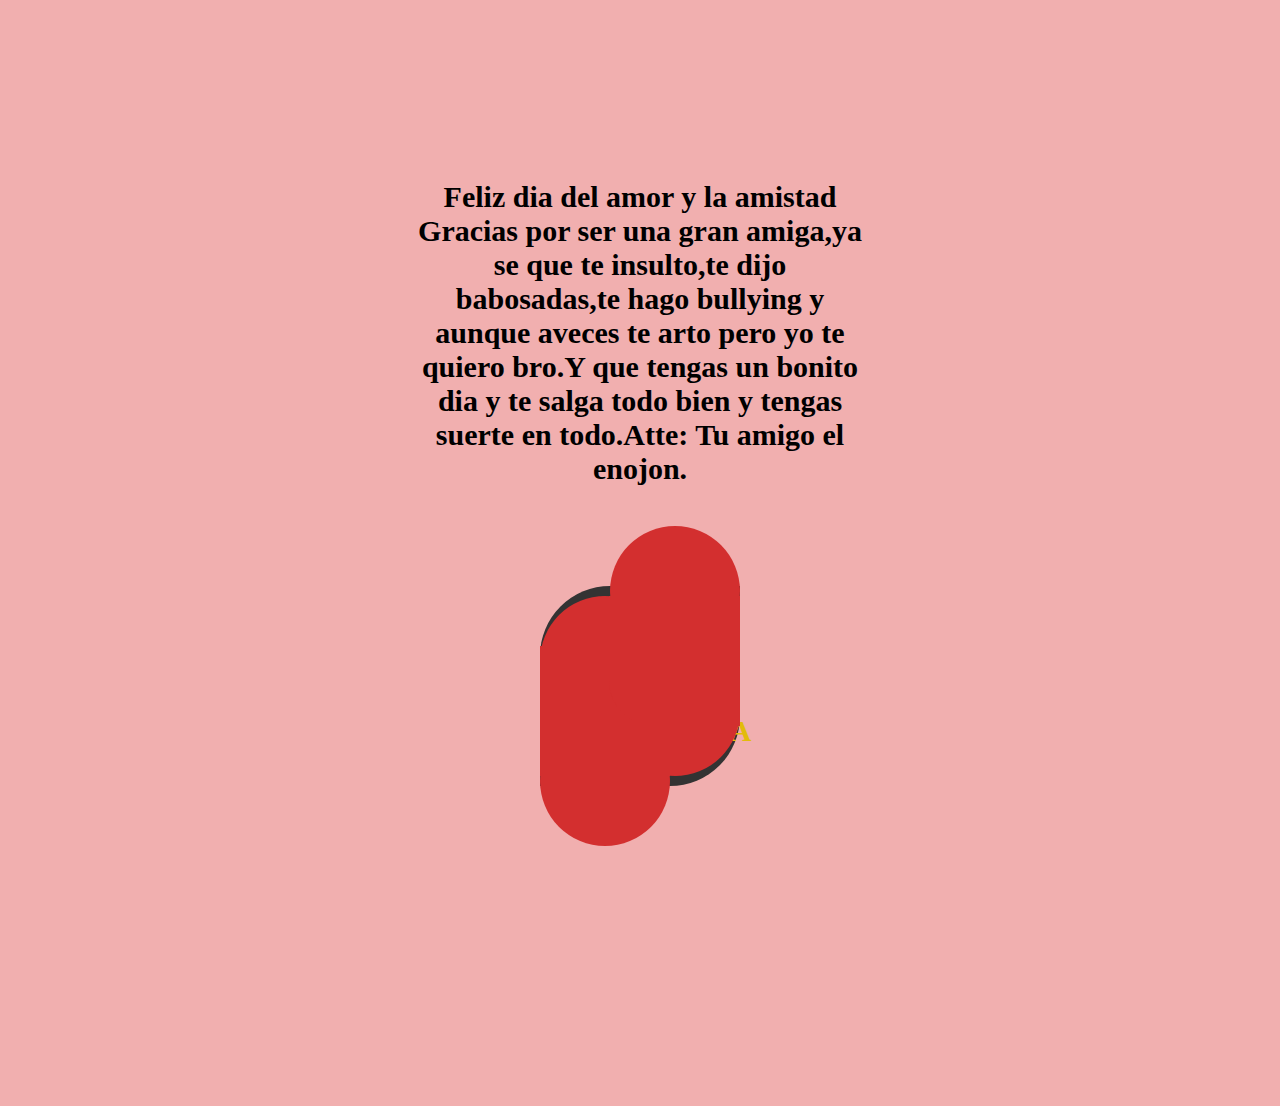
==== index.html @ 5c3881d3 "Add files via upload" ====
<!DOCTYPE html>
<html lang="en">
  <head>
    <meta charset="UTF-8" />
    <meta name="viewport" content="width=device-width, initial-scale=1.0" />
    <title>Tarjetita</title>
    <link rel="stylesheet" href="style.css" />
  </head>
  <body>
    <div id="card">
      <center>
        <h1>
          Feliz dia del amor y la amistad
          Gracias por ser una gran amiga,ya se que te insulto,te dijo babosadas,te hago bullying y aunque aveces te arto pero yo te quiero bro.Y que tengas un bonito dia y te salga todo bien y tengas suerte en todo.Atte: Tu amigo el enojon.       </h1>
      </center>
      <div class="heart" id="heart1">
        <div id="half1">
          <div id="circle"></div>
          <div id="rec"></div>
        </div>
        <div id="half2">
          <div id="circle"></div>
          <div id="rec"></div>
        </div>
      </div>
      <div id="message">
        <h2>¡Tu sonrisa ilumina!
            UMPALUMPA</h2>
      </div>
      <div class="heart" id="heart2">
        <div id="half1">
          <div id="circle"></div>
          <div id="rec"></div>
        </div>
        <div id="half2">
          <div id="circle"></div>
          <div id="rec"></div>
        </div>
      </div>
    </div>
  </body>
</html>
---- style.css ----
@import url(https://fonts.googleapis.com/css?family=Poiret+One);
body {
  background-color: #f1afaf;
  /* font-family: 'Poiret One', Segoe UI Light, cursive; */
  font-family: "Brush Script MT", cursive;
}
h1 {
  font-size: 30px;
  margin-top: -20px;
  margin-bottom: 100px;
}
#card {
  position: absolute;
  top: 200px;
  width: 460px;
  height: 360px;
  left: 50%;
  margin-left: -230px;
}
#card .heart {
  width: 260px;
  height: 260px;
  float: left;
}
#card .heart #circle {
  height: 130px;
  width: 130px;
  border-radius: 50%;
  background-color: #d32f2f;
}
#card .heart #rec,
#card .heart #rec2 {
  margin-top: -60px;
  width: 130px;
  height: 130px;
  background-color: #d32f2f;
  border-radius: 35% 0 0 0;
}
#card .heart #half2 {
  -ms-transform: rotate(-90deg);
  /* IE 9 */
  -webkit-transform: rotate(-90deg);
  /* Chrome, Safari, Opera */
  transform: rotate(-90deg);
  margin-top: -330px;
  margin-left: -200px;
}
#card #heart2 {
  margin-top: -60px;
  margin-left: -130px;
}
#card #heart2 #circle,
#card #heart2 #rec {
  background-color: #d32f2f;
}
#card #heart2 #half2 #rec {
  border-bottom: 1px solid #d32f2f;
  margin-top: -61px;
}
#card #message {
  float: left;
  width: 200px;
  height: 200px;
  margin-left: -130px;
  background-color: #333;
  border-radius: 35% 0 35% 0;
  text-align: center;
}
#card #message h2 {
  font-size: 30px;
  color: #e2bb0b;
  width: 160px;
  margin-top: 60px;
  margin-left: 16px;
}
#card #heart1 {
  -webkit-transform: rotate(180deg);
  -moz-transform: rotate(180deg);
  -ms-transform: rotate(180deg);
  transform: rotate(180deg);
  -webkit-animation: closeLeft 2s ease-in-out forwards;
  -moz-animation: closeLeft 2s ease-in-out forwards;
  -ms-animation: closeLeft 2s ease-in-out forwards;
  animation: closeLeft 2s ease-in-out forwards;
}
#card #heart2 {
  -webkit-animation: closeRight 2s ease-in-out forwards;
  -moz-animation: closeRight 2s ease-in-out forwards;
  -ms-animation: closeRight 2s ease-in-out forwards;
  animation: closeRight 2s ease-in-out forwards;
}
#card:hover #heart1 {
  -webkit-animation: openLeft 2s ease-in-out forwards;
  -moz-animation: openLeft 2s ease-in-out forwards;
  -ms-animation: openLeft 2 ease-in-out forwards;
  animation: openLeft 2s ease-in-out forwards;
}
#card:hover #heart2 {
  -webkit-animation: openRight 2s ease-in-out forwards;
  -moz-animation: openRight 2s ease-in-out forwards;
  -ms-animation: openRight 2 ease-in-out forwards;
}
@-webkit-keyframes closeLeft {
  from {
    -webkit-transform: rotateY(0deg);
  }
  to {
    -webkit-transform: rotateY(180deg);
  }
}
@-moz-keyframes closeLeft {
  from {
    -moz-transform: rotateY(0deg);
  }
  to {
    -moz-transform: rotateY(180deg);
  }
}
@-ms-keyframes closeLeft {
  from {
    -ms-transform: rotateY(0deg);
  }
  to {
    -ms-transform: rotateY(180deg);
  }
}
@keyframes closeLeft {
  from {
    transform: rotateY(0deg);
  }
  to {
    transform: rotateY(180deg);
  }
}
@-moz-keyframes openLeft {
  from {
    -moz-transform: rotateY(180deg);
  }
  to {
    -moz-transform: rotateY(0deg);
  }
}
@-webkit-keyframes openLeft {
  from {
    -webkit-transform: rotateY(180deg);
  }
  to {
    -webkit-transform: rotateY(0deg);
  }
}
@-ms-keyframes openLeft {
  from {
    -ms-transform: rotateY(180deg);
  }
  to {
    -ms-transform: rotateY(0deg);
  }
}
@keyframes openLeft {
  from {
    transform: rotateY(180deg);
  }
  to {
    transform: rotateY(0deg);
  }
}
@-moz-keyframes openRight {
  0% {
    -moz-transform: rotateX(180deg);
  }
  100% {
    -moz-transform: rotateX(0deg) rotateZ(180deg);
  }
}
@-webkit-keyframes openRight {
  0% {
    -webkit-transform: rotateX(180deg);
  }
  100% {
    -webkit-transform: rotateX(0deg) rotateZ(180deg);
  }
}
@-ms-keyframes openRight {
  0% {
    -ms-transform: rotateX(180deg);
  }
  100% {
    -ms-transform: rotateX(0deg) rotateZ(180deg);
  }
}
@keyframes openRight {
  0% {
    transform: rotateX(180deg);
  }
  100% {
    transform: rotateX(0deg) rotateZ(180deg);
  }
}
@-webkit-keyframes closeRight {
  from {
    -webkit-transform: rotateX(0deg) rotate(180deg);
  }
  to {
    -webkit-transform: rotateX(180deg);
  }
}
@-moz-keyframes closeRight {
  from {
    -moz-transform: rotateX(0deg) rotate(180deg);
  }
  to {
    -moz-transform: rotateX(180deg);
  }
}
@-ms-keyframes closeRight {
  from {
    -ms-transform: rotateX(0deg) rotate(180deg);
  }
  to {
    -ms-transform: rotateX(180deg);
  }
}
@keyframes closeRight {
  from {
    transform: rotateX(0deg) rotate(180deg);
  }
  to {
    transform: rotateX(180deg);
  }
}
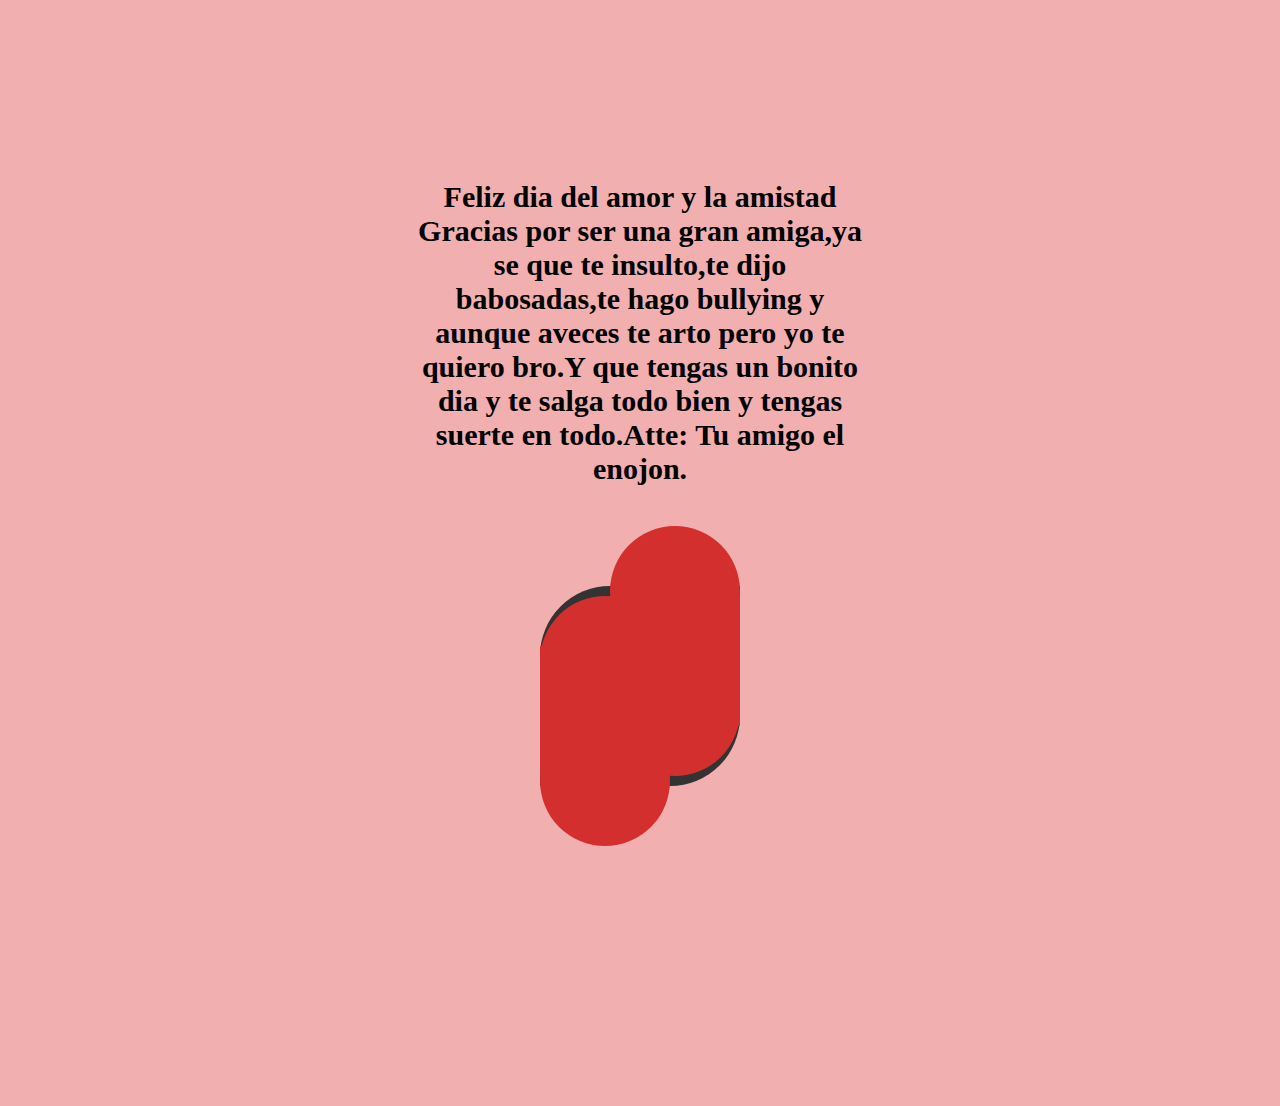
==== commit 3670d8ee: "Update index.html" ====
--- a/index.html
+++ b/index.html
@@ -25,7 +25,7 @@
       </div>
       <div id="message">
         <h2>¡Tu sonrisa ilumina!
-            UMPALUMPA</h2>
+            </h2>
       </div>
       <div class="heart" id="heart2">
         <div id="half1">
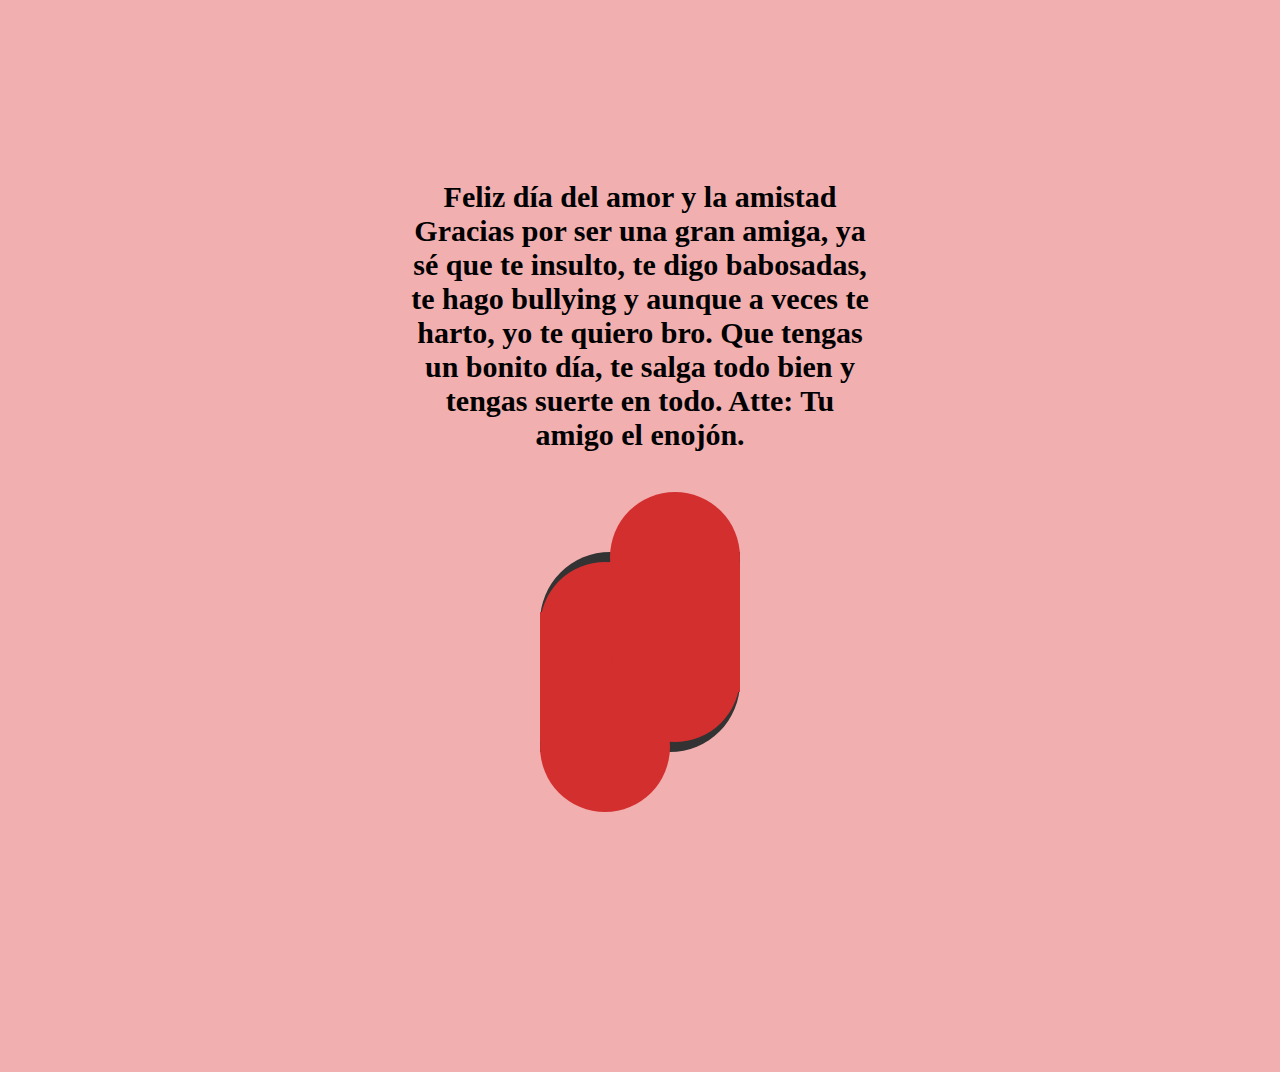
==== commit f81da7b4: "Update index.html" ====
--- a/index.html
+++ b/index.html
@@ -7,11 +7,26 @@
     <link rel="stylesheet" href="style.css" />
   </head>
   <body>
+    <audio id="background-audio" autoplay loop>
+      <source src="audiofondo" type="audio/mpeg" />
+      Tu navegador no soporta audio.
+    </audio>
+
+    <script>
+      document.addEventListener("DOMContentLoaded", function () {
+        const audio = document.getElementById("background-audio");
+        audio.volume = 0.5; // Ajusta el volumen
+        audio.play().catch(error => console.log("Autoplay bloqueado: " + error));
+      });
+    </script>
+
     <div id="card">
       <center>
         <h1>
-          Feliz dia del amor y la amistad
-          Gracias por ser una gran amiga,ya se que te insulto,te dijo babosadas,te hago bullying y aunque aveces te arto pero yo te quiero bro.Y que tengas un bonito dia y te salga todo bien y tengas suerte en todo.Atte: Tu amigo el enojon.       </h1>
+          Feliz día del amor y la amistad  
+          Gracias por ser una gran amiga, ya sé que te insulto, te digo babosadas, te hago bullying y aunque a veces te harto, yo te quiero bro. Que tengas un bonito día, te salga todo bien y tengas suerte en todo.  
+          Atte: Tu amigo el enojón.
+        </h1>
       </center>
       <div class="heart" id="heart1">
         <div id="half1">
@@ -24,8 +39,8 @@
         </div>
       </div>
       <div id="message">
-        <h2>¡Tu sonrisa ilumina!
-            </h2>
+        <h2>¡Tu sonrisa ilumina!  
+            Umpalumpa</h2>
       </div>
       <div class="heart" id="heart2">
         <div id="half1">
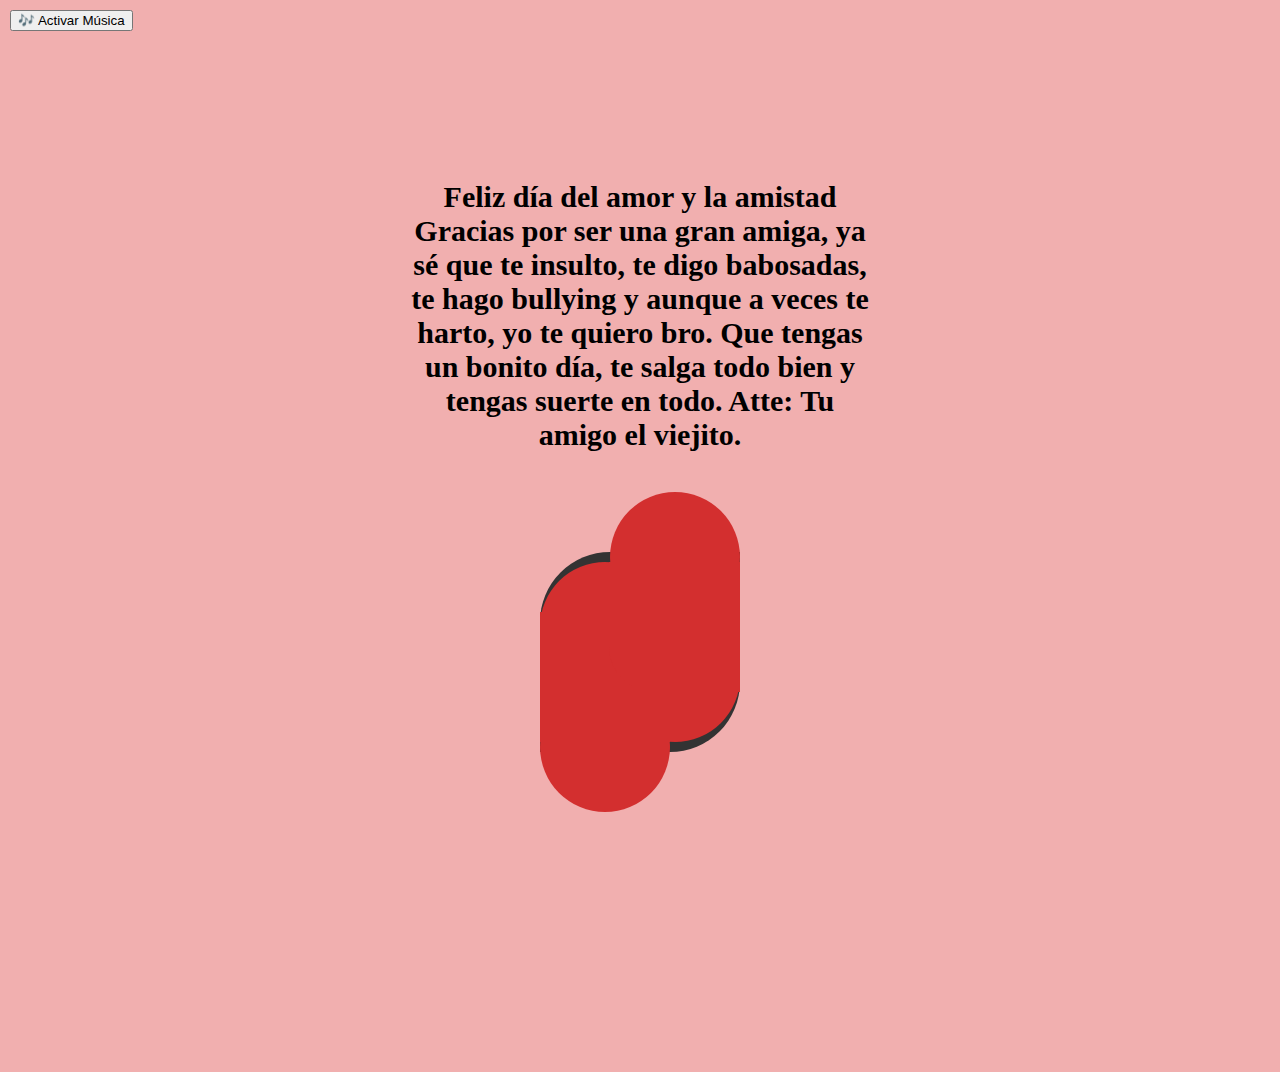
==== commit ba6aa9e4: "Update index.html" ====
--- a/index.html
+++ b/index.html
@@ -7,16 +7,22 @@
     <link rel="stylesheet" href="style.css" />
   </head>
   <body>
-    <audio id="background-audio" autoplay loop>
-      <source src="audiofondo" type="audio/mpeg" />
+    <audio id="background-audio" loop>
+      <source src="audiofondo.mp3" type="audio/mpeg" />
       Tu navegador no soporta audio.
     </audio>
 
+    <button id="play-audio" style="position: fixed; top: 10px; left: 10px; z-index: 1000;">
+      🎶 Activar Música
+    </button>
+
     <script>
-      document.addEventListener("DOMContentLoaded", function () {
+      document.getElementById("play-audio").addEventListener("click", function () {
         const audio = document.getElementById("background-audio");
         audio.volume = 0.5; // Ajusta el volumen
-        audio.play().catch(error => console.log("Autoplay bloqueado: " + error));
+        audio.play().then(() => {
+          document.getElementById("play-audio").style.display = "none"; // Oculta el botón
+        }).catch(error => console.log("Error al reproducir audio:", error));
       });
     </script>
 
@@ -25,7 +31,7 @@
         <h1>
           Feliz día del amor y la amistad  
           Gracias por ser una gran amiga, ya sé que te insulto, te digo babosadas, te hago bullying y aunque a veces te harto, yo te quiero bro. Que tengas un bonito día, te salga todo bien y tengas suerte en todo.  
-          Atte: Tu amigo el enojón.
+          Atte: Tu amigo el viejito.
         </h1>
       </center>
       <div class="heart" id="heart1">
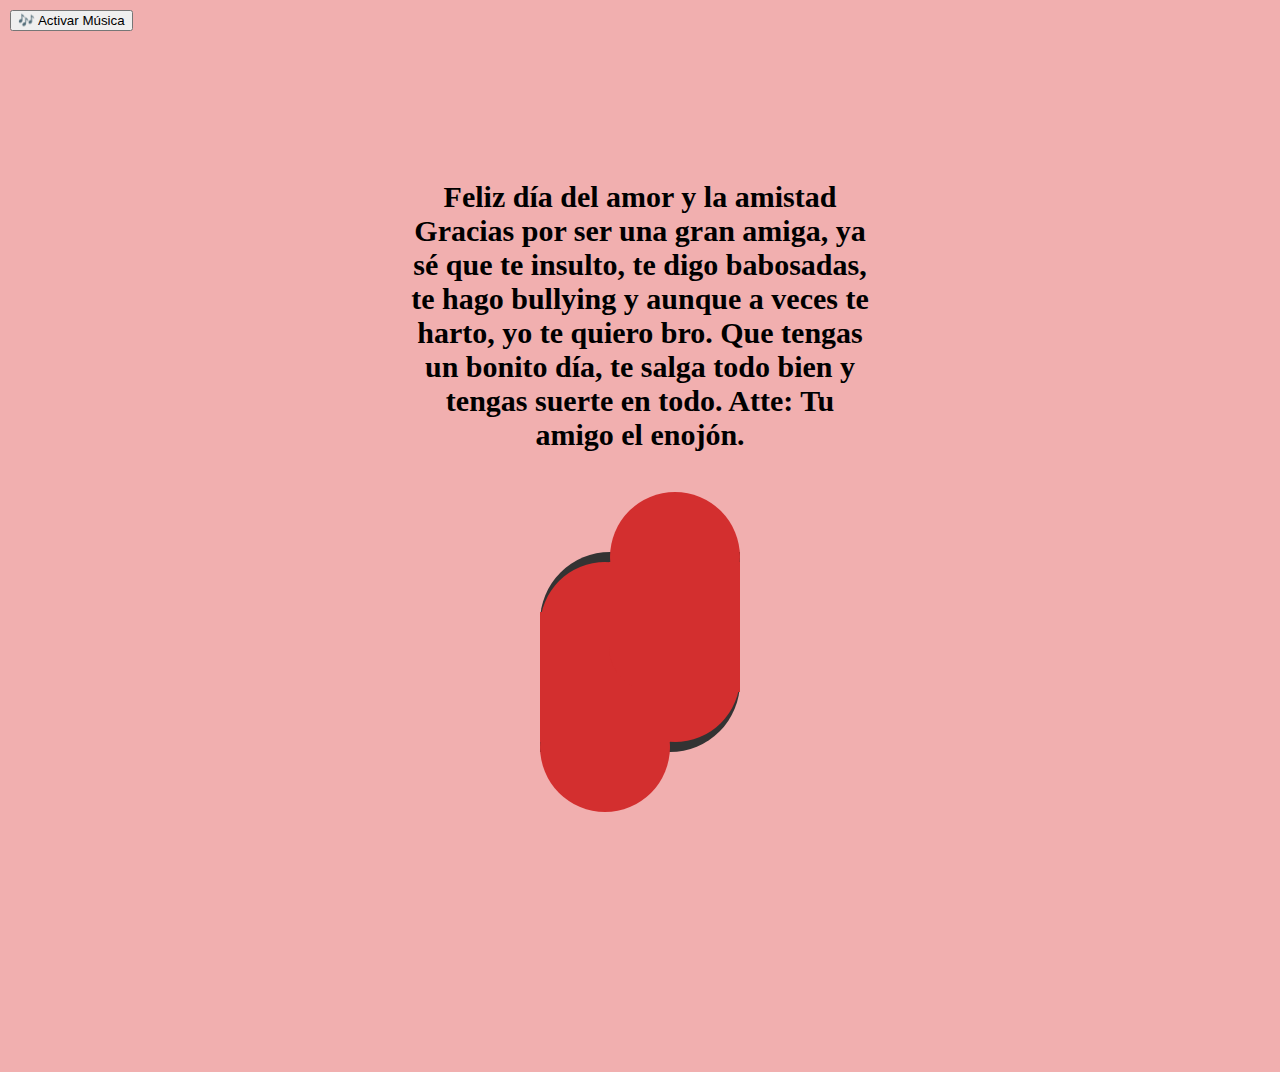
==== commit 00dd2c9e: "Add files via upload" ====
--- a/index.html
+++ b/index.html
@@ -31,7 +31,7 @@
         <h1>
           Feliz día del amor y la amistad  
           Gracias por ser una gran amiga, ya sé que te insulto, te digo babosadas, te hago bullying y aunque a veces te harto, yo te quiero bro. Que tengas un bonito día, te salga todo bien y tengas suerte en todo.  
-          Atte: Tu amigo el viejito.
+          Atte: Tu amigo el enojón.
         </h1>
       </center>
       <div class="heart" id="heart1">
